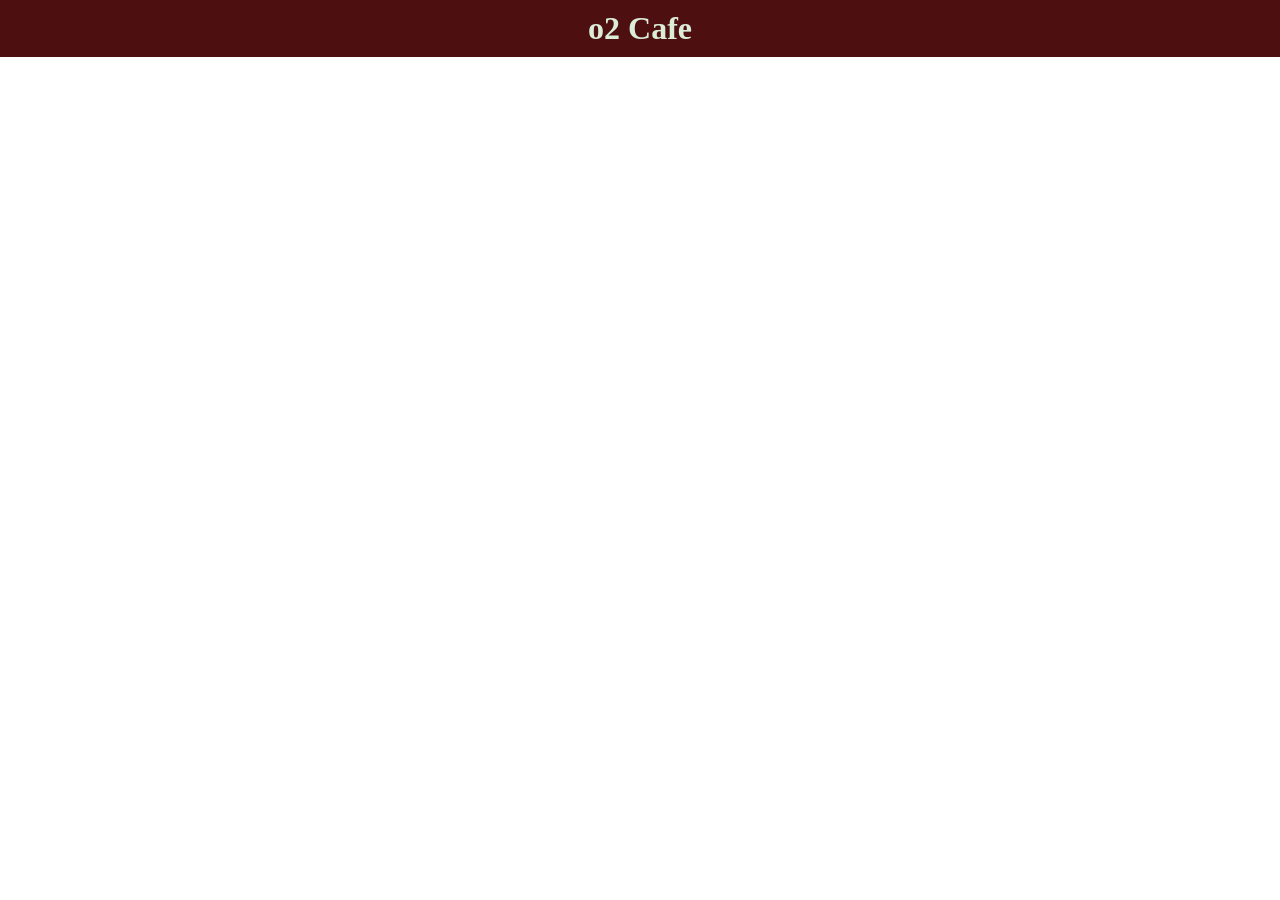
==== contact.html @ d35e594b "first commit" ====
<!DOCTYPE html>
<html lang="en">
<head>
    <meta charset="UTF-8">
    <meta name="viewport" content="width=device-width, initial-scale=1.0">
    <title>Document</title>
    <link rel="stylesheet" href="style.css">
</head>

<body>
    
    <header>
        <h1>o2 Cafe</h1>
    </header>

    <main>
        <section>
            
        </section>
    </main>
        

</body>
</html>
---- style.css ----
*{
    margin: 0;

}
header{
    text-align: center;
    background-color: hsl(0, 67%, 18%);
    color: hsl(114, 36%, 89%);
    padding: 10px;
    margin: 0px;

}

.navbar{
    background-color: transparent;
    transition: background-color 0.5s ease, padding 0.5s ease;
    padding: 5px 0;
}

.navbar:hover{
    background-color: hsl(0, 67%, 17%);
    padding: 10px;
}

.navbar:hover a{
    color: hsl(0, 0%, 90%);
}

.navbar a:hover{
    color: hsl(162, 54%, 86%);
    font-size: 20px;
}

.navbar ul{
    list-style-type: none;
    margin: 0px;
    padding: 0px;
    overflow: hidden;
}

.navbar a{
    color: hsla(0, 0%, 0%, 0.923);
    text-decoration: none;
    margin: 8px;
    padding: 5px;
    font-size: 18px;
}

.navbar li{
    float: left;
}

.o2-logo{
    height: 800px;
    background-image: url(images/Artboard\ 1.jpg);
    background-size: cover;
    background-repeat: no-repeat;
    background-position: center;

}

.social{
    display: flex;
    gap: 12px;
    margin: 10px;
    align-items: flex-start;
}

#fb-post{
    flex: 0 0 500px;
}

#map{
    flex: 1;
}
#map iframe{
    width: 100%;
}
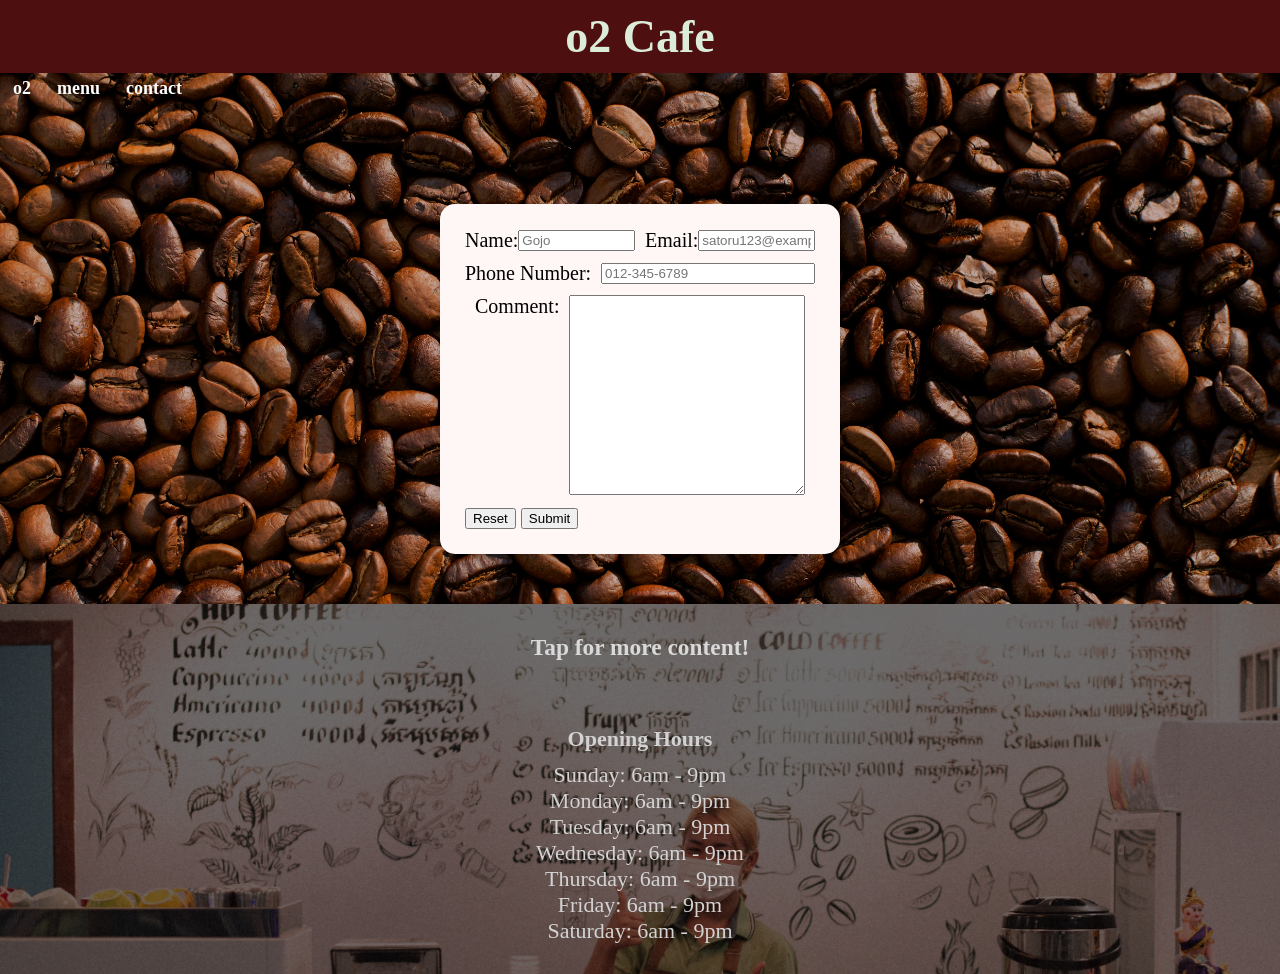
==== commit dc913270: "Fourth commit. Roughly finish the contact page." ====
--- a/contact.html
+++ b/contact.html
@@ -3,7 +3,7 @@
 <head>
     <meta charset="UTF-8">
     <meta name="viewport" content="width=device-width, initial-scale=1.0">
-    <title>Document</title>
+    <title>Contact</title>
     <link rel="stylesheet" href="style.css">
 </head>
 
@@ -12,12 +12,94 @@
     <header>
         <h1>o2 Cafe</h1>
     </header>
+    <div class="contact-page">
+        <nav class="navbar">
+            <ul>
+                <li><a href="index.html">o2</a></li>
+                <li><a href="menu.html">menu</a></li>
+                <li><a href="contact.html">contact</a></li>
+            </ul>
+        </nav>
 
-    <main>
-        <section>
+        <main>
+            <section class="contact">
+
+                <form class="contact-form"
+                action="https://formspree.io/f/meaqwked"
+                method="post">
+
+                    <div class="name-email">
+                        <div>
+                            <label for="name">Name:</label>
+                            <input type="text"
+                                id="name"
+                                name="name"
+                                placeholder="Gojo"
+                                required>
+                        </div>
+
+                        <div>
+                            <label for="email">Email:</label>
+                            <input type="email"
+                                id="email"
+                                name="email"
+                                placeholder="satoru123@example.com"
+                                required>
+                        </div>
+
+                    </div>
+
+                    <div class="phone-number">
+                        <label for="number">Phone Number:</label>
+                        <input type="tel"
+                            placeholder="012-345-6789"
+                            pattern="[0-9]{3}-[0-9]{3}-[0-9]{4}"
+                            id="number"
+                            name="phone"
+                            required>
+                    </div>
+
+                    <div class="inquiries">
+                        <label for="inquiries">Comment:</label>
+                        <textarea id="inquiries" name="inquiries"></textarea>
+                    </div>
+
+                    <div class="input-submit">
+                        <input type="reset">
+                        <input type="submit">
+                    </div>
+                </form>
+
+            </section>
+        </main>
+    </div>
+
+    <footer>
+            <h3>Tap for more content!</h3>
             
-        </section>
-    </main>
+        <div class="icons">
+            <a href="https://www.facebook.com/profile.php?id=100083154190926"> 
+                <i class="fa-brands fa-square-facebook fa-3x fa-width-auto" style="color: hsl(180, 100%, 45%);"></i>
+            </a>
+            <a href="mailto:nak3454@gmail.com">
+                <i class="fa-solid fa-square-envelope fa-3x" style="color: hsl(180, 100%, 45%);"></i>
+            </a>
+        </div>
+
+        <div class="opening-hours">
+            <h4>Opening Hours</h4>
+                <ul>
+                    <li>Sunday: 6am - 9pm</li>
+                    <li>Monday: 6am - 9pm</li>
+                    <li>Tuesday: 6am - 9pm</li>
+                    <li>Wednesday: 6am - 9pm</li>
+                    <li>Thursday: 6am - 9pm</li>
+                    <li>Friday: 6am - 9pm</li>
+                    <li>Saturday: 6am - 9pm</li>
+                </ul>
+        </div>
+
+    </footer>
         
 
 </body>
--- a/style.css
+++ b/style.css
@@ -1,9 +1,11 @@
 *{
     margin: 0;
+    box-sizing: border-box;
 
 }
 header{
     text-align: center;
+    font-size: 23px;
     background-color: hsl(0, 67%, 18%);
     color: hsl(114, 36%, 89%);
     padding: 10px;
@@ -27,8 +29,8 @@
 }
 
 .navbar a:hover{
-    color: hsl(162, 54%, 86%);
-    font-size: 20px;
+    color: hsl(162, 100%, 93%);
+    font-size: 23px;
 }
 
 .navbar ul{
@@ -40,6 +42,7 @@
 
 .navbar a{
     color: hsla(0, 0%, 0%, 0.923);
+    font-weight: bold;
     text-decoration: none;
     margin: 8px;
     padding: 5px;
@@ -59,6 +62,38 @@
 
 }
 
+.contact-page{
+    background-image: url(images/Coffee\ Bean\ Lot.jpg);
+    background-size: cover;
+    background-repeat: no-repeat;
+    background-position: center;
+
+    flex: 1
+
+}
+
+.contact{
+    background: transparent;
+    min-height: 500px;
+
+    display: flex;
+    justify-content: center;
+    align-items: center;
+}
+
+.contact-page .navbar a{
+    color: hsl(0, 0%, 100%);
+}
+
+.contact-page .navbar a:hover{
+    color: hsl(162, 100%, 92%);
+    font-size: 23px;
+}
+
+.contact-form{
+    background: transparent;
+}
+
 .social{
     display: flex;
     gap: 12px;
@@ -76,3 +111,130 @@
 #map iframe{
     width: 100%;
 }
+
+.contact-form{
+    background-color:hsl(15, 100%, 98%);
+    font-size: 20px;
+
+    width: 400px;
+    margin: 50px auto 0;
+    padding: 25px;
+    border-radius: 15px;
+    box-shadow: 0 5px 10px hsla(0, 0%, 0%, 0.2);
+}
+
+.name-email{
+    display: flex;
+    gap: 10px;
+}
+
+.name-email div{
+    display: flex;
+    min-width: 0;
+    align-items: center;
+    flex: 1;
+}
+
+.name-email input{
+    box-sizing: border-box;
+    min-width: 0;
+}
+
+.phone-number{
+    margin-top: 10px;
+    display: flex;
+    align-items: center;
+    gap: 10px;
+}
+
+.phone-number label{
+    white-space: nowrap;
+}
+
+.phone-number input{
+    box-sizing: border-box;
+    flex: 1;
+}
+
+.inquiries{
+    margin: 10px;
+    display: flex;
+    gap: 10px;
+}
+
+.inquiries label{
+    white-space: nowrap;
+}
+
+.inquiries textarea{
+    height: 200px;
+    flex: 1;
+    box-sizing: border-box;
+    text-align: left;
+    vertical-align: top;
+}
+
+.icons{
+    align-items: center;
+    display: flex;
+    flex-direction: column;
+    gap: 15px;
+    margin: 20px;
+}
+
+.icons a{
+    transition: transform 0.2s ease;
+    display: inline-block;
+}
+
+.icons a:hover {
+    transform: scale(1.3);
+}
+
+.opening-hours{
+    color: hsl(0, 0%, 97%);
+    font-size: 22px;
+    margin-top: 30px;
+}
+
+.opening-hours h4{
+    margin-bottom: 10px;
+}
+
+.opening-hours ul{
+    list-style-type: none;
+    margin: 0px;
+    padding: 0px;
+    overflow: hidden;
+}
+
+.opening-hours li:hover{
+    color: rgb(199, 255, 154);
+    font-size: 28px;
+    cursor: default;
+}
+
+body{
+    background-color: hsl(208, 100%, 97%);
+    display: flex;
+    flex-direction: column;
+    min-height: 100vh;
+}
+
+footer{
+    text-align: center;
+    font-size: 20px;
+    color: hsl(0, 0%, 100%);
+
+    background-image: linear-gradient(hsla(0, 0%, 0%, 0.5), hsla(0, 0%, 0%, 0.5)) 
+    ,url(images/Batdambang\ Photo\ DSC\ 0842.jpg);
+
+    filter: brightness(85%);
+    background-size: cover;
+    background-position: center;
+
+    padding: 30px;
+    min-height: 300px;
+    margin: 0;
+
+}
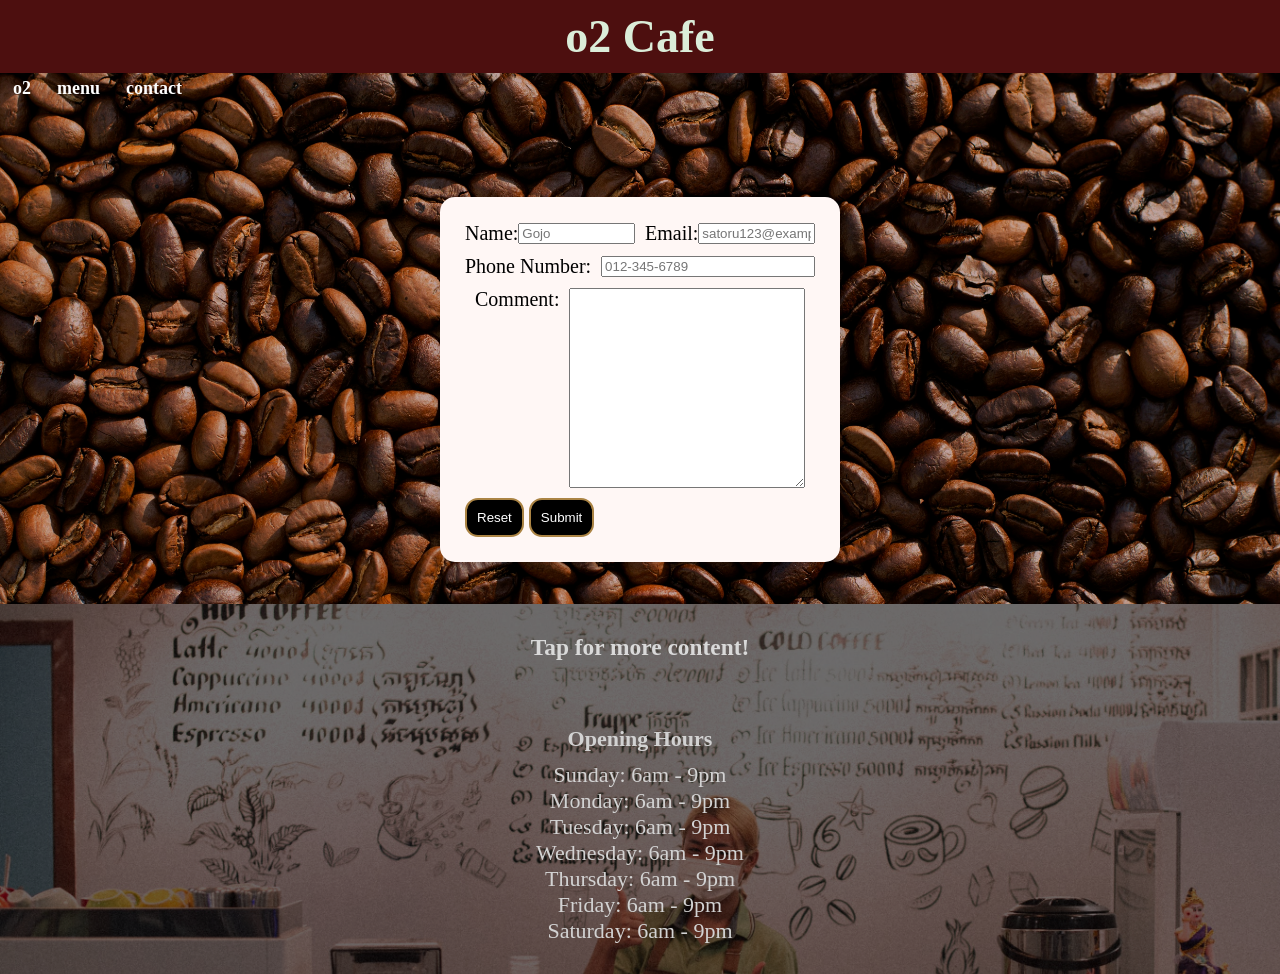
==== commit c4b02e1b: "Fifth commit. Change the reset-submit style." ====
--- a/contact.html
+++ b/contact.html
@@ -64,7 +64,7 @@
                         <textarea id="inquiries" name="inquiries"></textarea>
                     </div>
 
-                    <div class="input-submit">
+                    <div class="reset-submit">
                         <input type="reset">
                         <input type="submit">
                     </div>
--- a/style.css
+++ b/style.css
@@ -101,6 +101,15 @@
     align-items: flex-start;
 }
 
+.reset-submit input{
+    padding: 10px;
+    background-color: hsl(0, 0%, 0%);
+    color: hsl(0, 0%, 100%);
+    border: 2px solid hsl(37, 43%, 47%);
+    border-radius: 13px;
+
+}
+
 #fb-post{
     flex: 0 0 500px;
 }
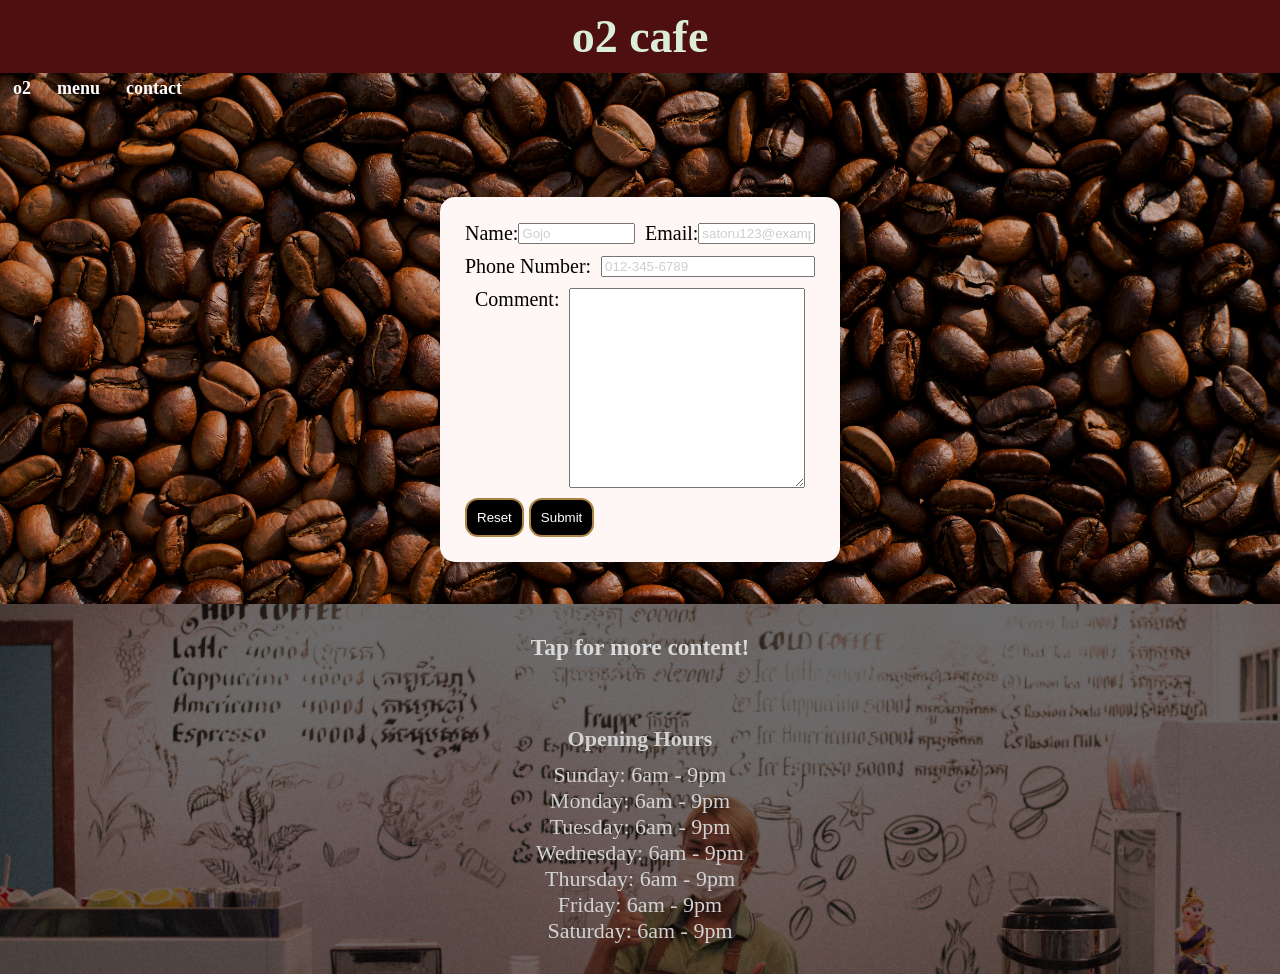
==== commit 8f37ad2e: "Sixth commit. Change placeholder color and created menu sheet for furthur development." ====
--- a/contact.html
+++ b/contact.html
@@ -10,8 +10,11 @@
 <body>
     
     <header>
-        <h1>o2 Cafe</h1>
+        <h1>o2 cafe</h1>
     </header>
+    <div class="contact-page-header">
+        
+    </div>
     <div class="contact-page">
         <nav class="navbar">
             <ul>
--- a/style.css
+++ b/style.css
@@ -183,6 +183,10 @@
     vertical-align: top;
 }
 
+.contact-form input::placeholder, .contact-form textarea::placeholder{
+    color: rgb(206, 206, 206);
+}
+
 .icons{
     align-items: center;
     display: flex;
